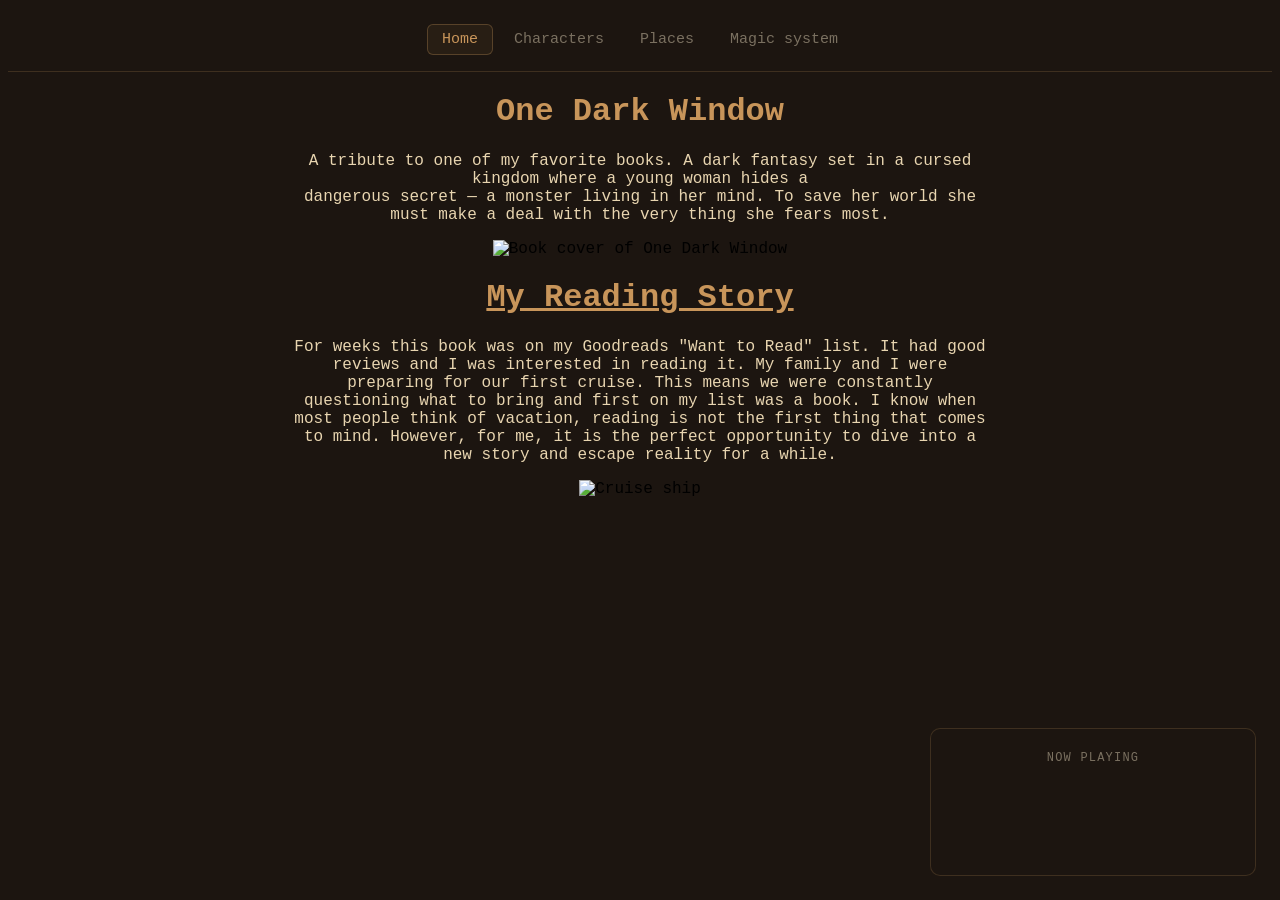
==== index.html @ 6771c368 "Add files via upload" ====
<!DOCTYPE html>
<html lang="en">
<head>
    <title>Infected Archive</title>
    <link rel="stylesheet" href="style.css">
</head>
<body>
 <nav class="site-nav">
  <div class="nav-links">
    <a href="index.html" class="nav-link active">Home</a>
    <a href="characters.html" class="nav-link">Characters</a>
    <a href="places.html" class="nav-link">Places</a>
    <a href="magic.html" class="nav-link">Magic system</a>
  </div>
</nav>
<div class="home-page">
    <h1>One Dark Window</h1>
    <p>A tribute to one of my favorite books. A dark fantasy set in a cursed kingdom where a young woman hides a <br>dangerous secret — a monster living in her mind. To save her world she must make a deal with the very thing she fears most.</p>
    <img src="assets/book.jpg" alt="Book cover of One Dark Window">

    <h1><u>My Reading Story</u></h1>
    <p> For weeks this book was on my Goodreads "Want to Read" list. It had good reviews and I was interested in reading it. My family and I were preparing for our first cruise. This means we were constantly questioning what to bring and first on my list was a book. I know when most people think of vacation, reading is not the first thing that comes to mind. However, for me, it is the perfect opportunity to dive into a new story and escape reality for a while.</p>
    <img src="assets/cruise.jpg" alt="Cruise ship">
    <div class="music-player">
        <p class="music-label">Now playing</p>
        <iframe data-testid="embed-iframe" style="border-radius:12px" src="https://open.spotify.com/embed/track/52fx0q6CeVVoPkl6RITWLf?utm_source=generator" width="100%" height="352" frameBorder="0" allowfullscreen="" allow="autoplay; clipboard-write; encrypted-media; fullscreen; picture-in-picture" loading="lazy"></iframe>
    </div>
    </div>
    <script>
  const player = document.querySelector('.music-player');

  let isDragging = false;
  let offsetX, offsetY;

  player.addEventListener('mousedown', (e) => {
    isDragging = true;
    offsetX = e.clientX - player.getBoundingClientRect().left;
    offsetY = e.clientY - player.getBoundingClientRect().top;
    player.style.cursor = 'grabbing';
  });

  document.addEventListener('mousemove', (e) => {
    if (!isDragging) return;
    player.style.left = e.clientX - offsetX + 'px';
    player.style.top = e.clientY - offsetY + 'px';
  });

  document.addEventListener('mouseup', () => {
    isDragging = false;
    player.style.cursor = 'grab';
  });
</script>
</body>
</html>
---- style.css ----
img { 
    width:200px;
}

body { 
    text-align: center;
    font-family:'Courier New', Courier, monospace;
    background: #1C1510;
}

h1 {
    color: #C8955A;
}
p {
    color: #E8D5B0
}
.home-page {
    max-width: 700px;
    margin: 0 auto;
}

.site-nav {
    display: flex;
    justify-content: center;
    padding: 16px 28px;
    background:#1C1510;
    border-bottom: 0.5px solid rgba(200, 149, 90, 0.2);
}

.nav-links {
    display:flex;
    gap: 6px;
}
.nav-link {
    font-family: 'Courier New', Courier, monospace;
    font-size: 15px;
    color: #7a7060;
    padding: 6px 14px;
    border-radius:6px;
    text-decoration: none;
    border: 0.5px solid transparent;
    transition: color 0.15s, background 0.15s;
}
.nav-link:hover {
color:#E8D5B0;
background: rgba(232, 213, 176, 0.07);
}
.nav-link.active {
    color: #C8955A;
    border-color: rgba(200, 149, 90, 0.3);
    background: rgba(200, 149, 90, 0.07);
}

.music-player {
    position: fixed;
    bottom: 24px;
    right: 24px;
    display: flex;
    flex-direction: column;
    align-items:center;
    gap:8px;
    z-index: 999;
    cursor: grab;
    background: #1C1510;
    border: 0.5px solid rgba(200,149,90,0.2);
    border-radius: 10px;
    padding: 10px 12px;
}
.music-label {
    font-family:'Courier New', Courier, monospace;
    font-size: 12px;
    letter-spacing:0.1em;
    text-transform: uppercase;
    color:#7A7060;
}
.music-player iframe {
    width: 300px;
    height: 80px;
    border: none;
    border-radius: 12px;
}

.character-grid {
display: grid;
grid-template-columns: repeat(3, 1fr);
gap:20px;
padding: 1.5rem 2rem 4rem;
max-width:1100px;
margin: 0 auto;
}

.char-card {
    background: #2E2016;
    border: 0.5px solid rgba(200,149,90,0.2);
    border-radius: 10px;
    overflow:hidden;
}
.char-img {
    width: 100%;
    height:220px;
    object-fit:cover;
    display: block;
}
.char-body {
    padding: 1rem 1.1rem 1.25rem;
}

.char-role {
    font-family:'Courier New', Courier, monospace;
    font-size: 11px;
    text-transform: uppercase;
    letter-spacing: 0.1em;
    color: #7A7060;
    margin: 0 0 4px;
}
.char-name {
    font-family:'Courier New', Courier, monospace;
    font-size: 18px;
    font-weight: 400;
    color: #C8955A;
    margin: 0 0 10px;
}
.char-desc {
    font-family:'Courier New', Courier, monospace;
    font-size: 13px;
    color: #E8D5B0;
    line-height: 1.65;
    margin: 0 0 12px;
}
.char-quote {
    font-family:'Courier New', Courier, monospace;
    font-size: 12px;
    font-style: italic;
    color: #7A7060;
    border-left: 2px solid rgba(200,149,90,0.3);
    padding-left: 10px;
    margin: 0;
    line-height: 1.6;
}

.place-card {
    border: 1px solid orange;
    border-radius: 10px;
    padding: 20px;
    width: 300px;
    background: #2E2016;
}
.tag {
    font-size: 11px;
    color: #1C1510;
    background: #C8955A;
    padding: 4px 10px;
    border-radius: 99px;
}

.place-card h2 {
    color: #C8955A;
    font-size: 20px;
    margin-bottom: 10px;
}

.places-grid {
    display:flex;
    gap:20px;
}

.magic-page {
    max-width:680px;
    margin: 0 auto;
    padding: 2rem;
}
.magic-page h2 {
    color: #C8955A;
    font-size: 20px;
    margin-bottom: 10px;
}
.intro {
    font-style: italic;
    color:#C8955A;
    font-size: 18px;
    text-align:center;
}

.fact-box {
    background: #2E2016;
    border-left: 3px solid #C8955A;
    border-radius: 0 8px 8px 0;
    padding: 14px 18px;
    margin: 1.5rem 0;
    color:#E8D5B0;
    font-style: italic;
}

.magic-card {
    width: 150px;
    height: 220px;
    background: #2E2016;
    border: 1px solid #C8955A;
    border-radius: 10px;
    padding: 16px;
    display:flex;
    flex-direction: column;
    justify-content: center;
    align-items: center;
}
.magic-card h3 {
    color: #C8955A;
    font-size: 15px;
    text-align:center;
    margin-bottom: 8px;
}
.magic-card p {
    color: #E8D5B0;
    font-size: 12px;
    text-align: center;
    font-style:italic;
    line-height: 1.6;
}
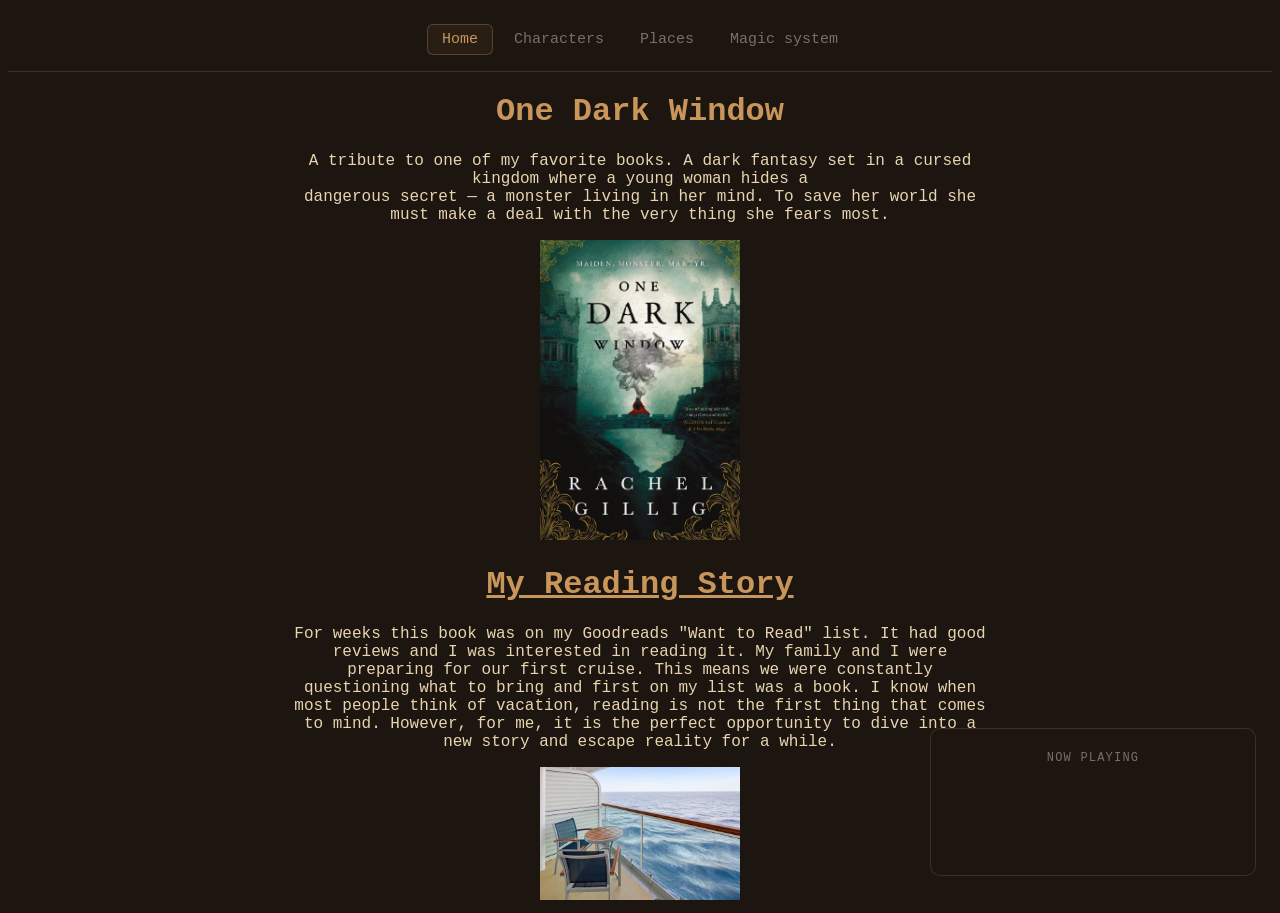
==== commit c99717f5: "Fix HTML encoding issues and update image paths" ====
--- a/index.html
+++ b/index.html
@@ -16,11 +16,11 @@
 <div class="home-page">
     <h1>One Dark Window</h1>
     <p>A tribute to one of my favorite books. A dark fantasy set in a cursed kingdom where a young woman hides a <br>dangerous secret — a monster living in her mind. To save her world she must make a deal with the very thing she fears most.</p>
-    <img src="assets/book.jpg" alt="Book cover of One Dark Window">
+    <img src="book.jpg" alt="Book cover of One Dark Window">
 
     <h1><u>My Reading Story</u></h1>
     <p> For weeks this book was on my Goodreads "Want to Read" list. It had good reviews and I was interested in reading it. My family and I were preparing for our first cruise. This means we were constantly questioning what to bring and first on my list was a book. I know when most people think of vacation, reading is not the first thing that comes to mind. However, for me, it is the perfect opportunity to dive into a new story and escape reality for a while.</p>
-    <img src="assets/cruise.jpg" alt="Cruise ship">
+    <img src="cruise.jpg" alt="Cruise ship">
     <div class="music-player">
         <p class="music-label">Now playing</p>
         <iframe data-testid="embed-iframe" style="border-radius:12px" src="https://open.spotify.com/embed/track/52fx0q6CeVVoPkl6RITWLf?utm_source=generator" width="100%" height="352" frameBorder="0" allowfullscreen="" allow="autoplay; clipboard-write; encrypted-media; fullscreen; picture-in-picture" loading="lazy"></iframe>
@@ -51,4 +51,4 @@
   });
 </script>
 </body>
-</html>+</html>
